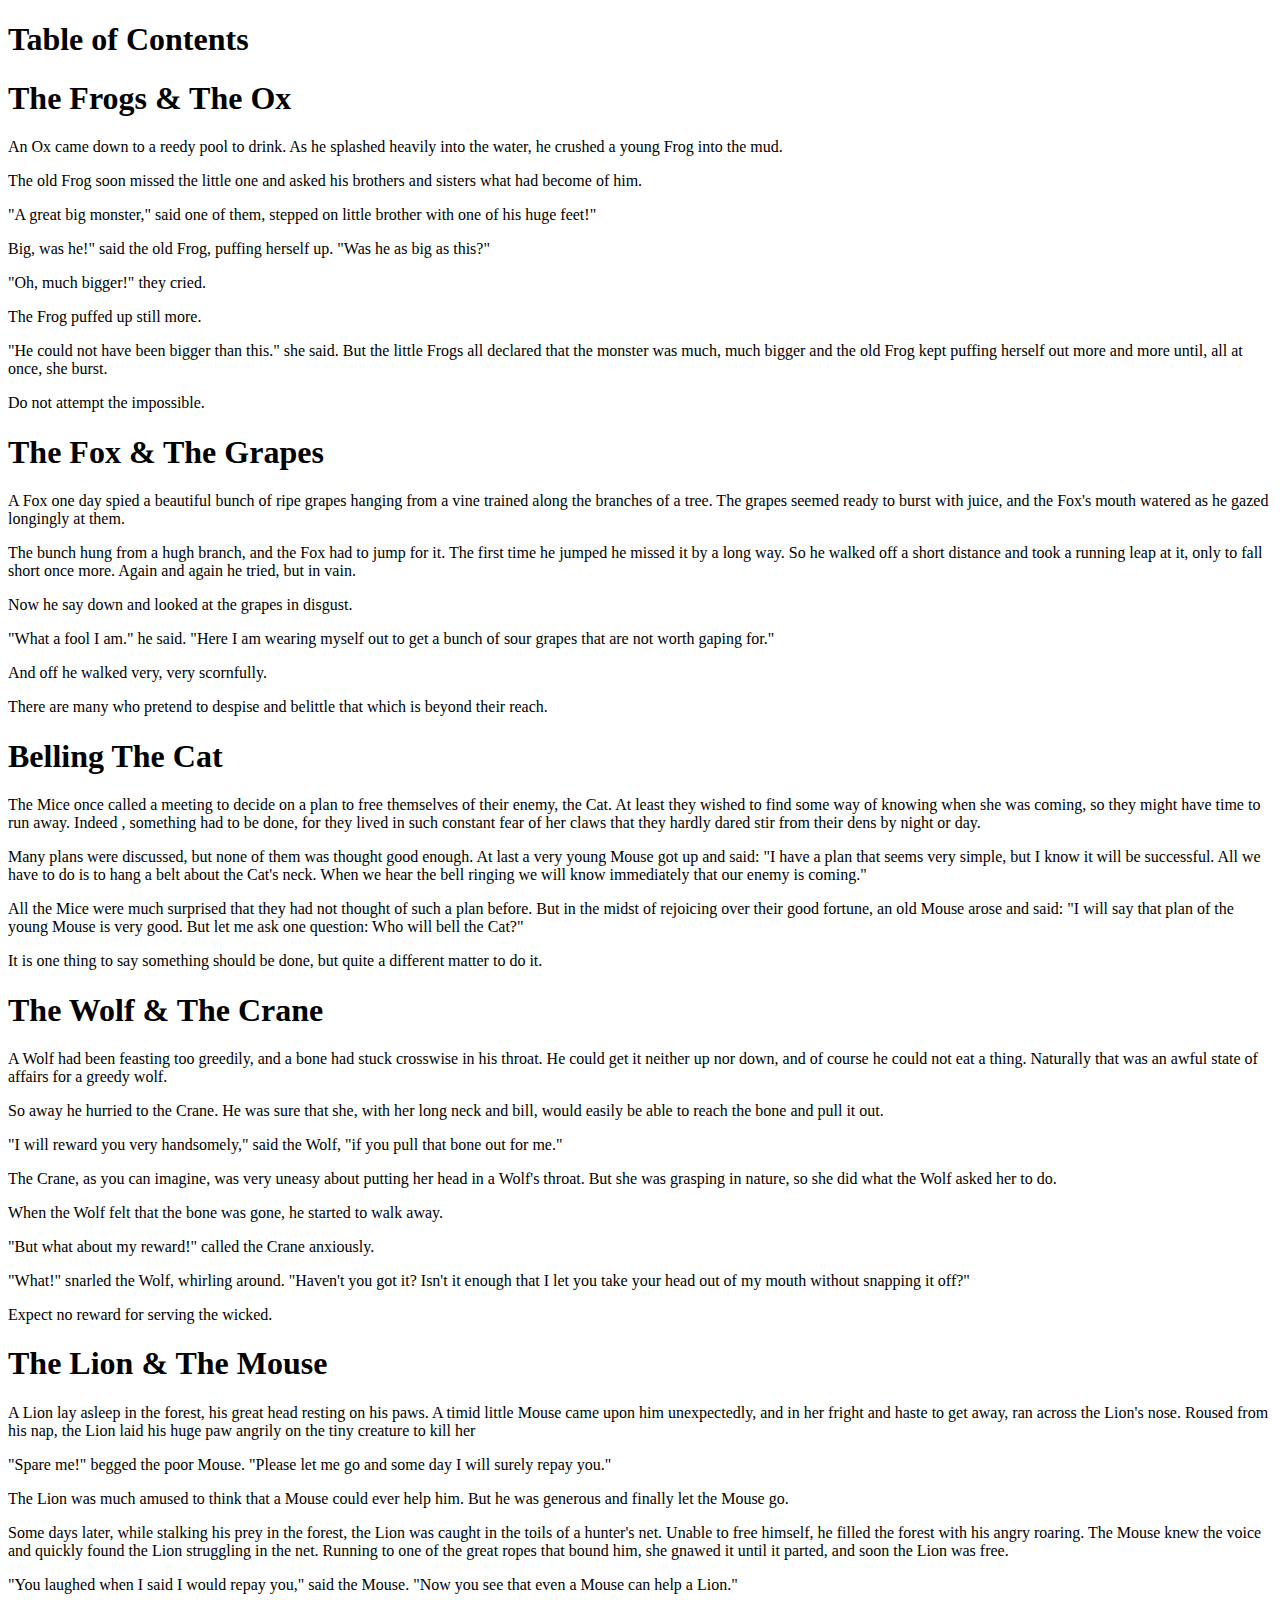
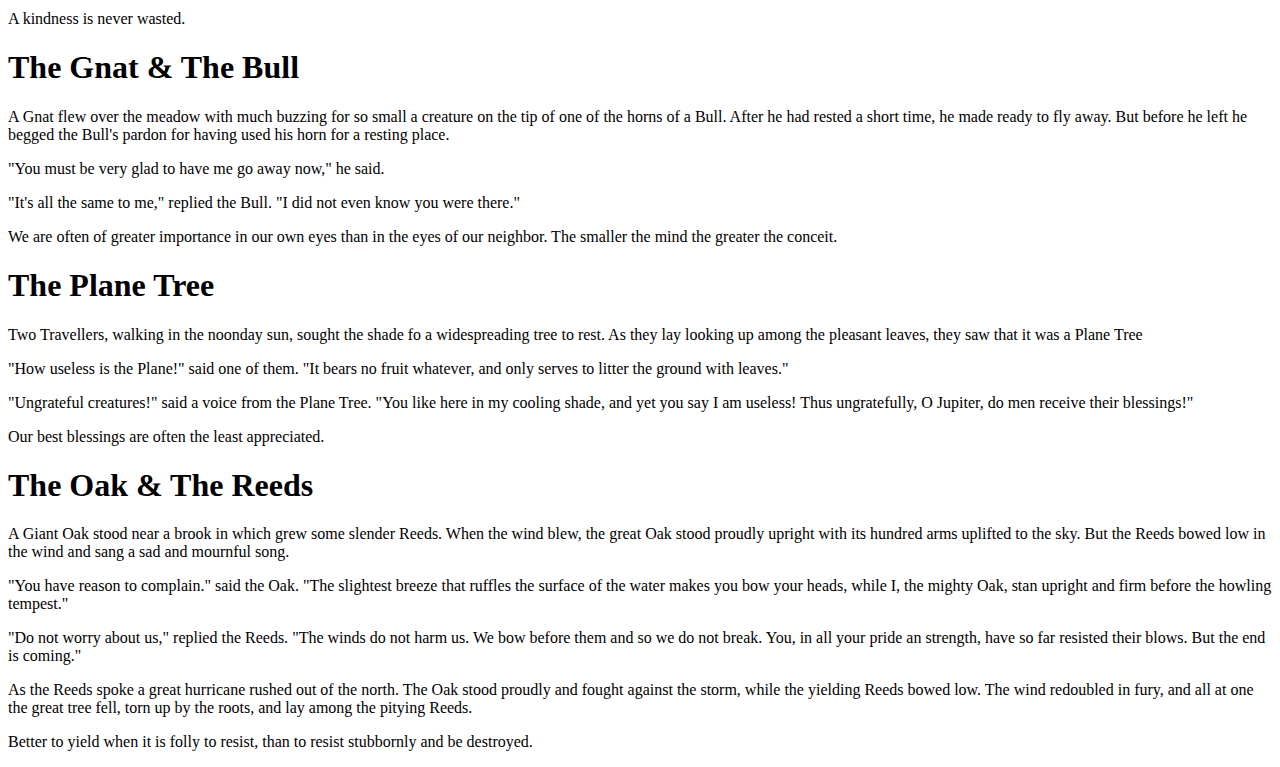
==== index.html @ 2a3820bb "stories added, h tags changed" ====
<!DOCTYPE html>
<html>
<head>
    <script src="http://code.jquery.com/jquery-1.11.0.min.js"></script>
    <link rel="stylesheet" type="text/css" href="css/stylesheet.css">
    <script type="text/javascript" src="js/script.js"></script>
    <title></title>
</head>
<body>
    <div id="table">
        <h1>Table of Contents</h1>
        <ol id="toc"></ol>
    </div>
    <div id="storybook">
        <div id="0">
            <h1>The Frogs & The Ox</h1>
            <p>An Ox came down to a reedy pool to drink. As he splashed heavily into the water, he crushed a young Frog
                into the mud.</p>
            <p>The old Frog soon missed the little one and asked his brothers and sisters what had become of him.</p>
            <p><span class="quote">"A great big monster,"</span> said one of them, <span class="quote">stepped on little
                brother with one of his huge feet!"</span></p>
            <p><span class="quote">Big, was he!"</span> said the old Frog, puffing herself up. <span id="class">"Was he
                as big as this?"</span></p>
            <p><span class="quote">"Oh, much bigger!"</span> they cried.</p>
            <p>The Frog puffed up still more.</p>
            <p><span class="quote">"He could not have been bigger than this."</span> she said. But the little Frogs all
                declared that the monster was much, much bigger and the old Frog kept puffing herself out more and more
                until, all at once, she burst.</p>
            <p id="moral">Do not attempt the impossible.</p>
        </div>
        <div id="1">
            <h1>The Fox & The Grapes</h1>
            <p>A Fox one day spied a beautiful bunch of ripe grapes hanging from a vine trained along the branches of a
                tree. The grapes seemed ready to burst with juice, and the Fox's mouth watered as he gazed longingly at
                them.</p>
            <p>The bunch hung from a hugh branch, and the Fox had to jump for it. The first time he jumped he missed it
                by a long way. So he walked off a short distance and took a running leap at it, only to fall short once
                more. Again and again he tried, but in vain.</p>
            <p>Now he say down and looked at the grapes in disgust.</p>
            <p><span class="quote">"What a fool I am."</span> he said. <span class="quote">"Here I am wearing myself out
                to get a bunch of sour grapes that are not worth gaping for."</span></p>
            <p>And off he walked very, very scornfully.</p>
            <p id="moral">There are many who pretend to despise and belittle that which is beyond their reach.</p>
        </div>
        <div id="2">
            <h1>Belling The Cat</h1>
            <p>The Mice once called a meeting to decide on a plan to free themselves of their enemy, the Cat. At least
                they wished to find some way of knowing when she was coming, so they might have time to run away. Indeed
                , something had to be done, for they lived in such constant fear of her claws that they hardly dared
                stir from their dens by night or day.</p>
            <p>Many plans were discussed, but none of them was thought good enough. At last a very young Mouse got up
                and said: <span class="quote">"I have a plan that seems very simple, but I know it will be successful.
                All we have to do is to hang a belt about the Cat's neck. When we hear the bell ringing we will know
                immediately that our enemy is coming."</span></p>
            <p>All the Mice were much surprised that they had not thought of such a plan before. But in the midst of
                rejoicing over their good fortune, an old Mouse arose and said: <span class="quote">"I will say that
                plan of the young Mouse is very good. But let me ask one question: Who will bell the Cat?"</span></p>
            <p id="moral">It is one thing to say something should be done, but quite a different matter to do it.</p>
        </div>
        <div id="3">
            <h1>The Wolf & The Crane</h1>
            <p>A Wolf had been feasting too greedily, and a bone had stuck crosswise in his throat. He could get it
                neither up nor down, and of course he could not eat a thing. Naturally that was an awful state of
                affairs for a greedy wolf.</p>
            <p>So away he hurried to the Crane. He was sure that she, with her long neck and bill, would easily be able
                to reach the bone and pull it out.</p>
            <p><span class="quote">"I will reward you very handsomely,"</span> said the Wolf, <span class="quote">"if
                you pull that bone out for me."</span></p>
            <p>The Crane, as you can imagine, was very uneasy about putting her head in a Wolf's throat. But she was
                grasping in nature, so she did what the Wolf asked her to do.</p>
            <p>When the Wolf felt that the bone was gone, he started to walk away.</p> 
            <p><span class="quote">"But what about my reward!"</span> called the Crane anxiously.</p>
            <p><span class="quote">"What!"</span> snarled the Wolf, whirling around. <span class="quote">"Haven't you
                got it? Isn't it enough that I let you take your head out of my mouth without snapping it off?"</span></p>
            <p id="moral">Expect no reward for serving the wicked.</p>
        </div>
        <div id="4">
            <h1>The Lion & The Mouse</h1>
            <p>A Lion lay asleep in the forest, his great head resting on his paws. A timid little Mouse came upon him
                unexpectedly, and in her fright and haste to get away, ran across the Lion's nose. Roused from his nap,
                the Lion laid his huge paw angrily on the tiny creature to kill her</p>
            <p><span class="quote">"Spare me!"</span> begged the poor Mouse. <span class="quote">"Please let me go and
                some day I will surely repay you."</span></p>
            <p>The Lion was much amused to think that a Mouse could ever help him. But he was generous and finally let
                the Mouse go.</p>
            <p>Some days later, while stalking his prey in the forest, the Lion was caught in the toils of a hunter's
                net. Unable to free himself, he filled the forest with his angry roaring. The Mouse knew the voice and
                quickly found the Lion struggling in the net. Running to one of the great ropes that bound him, she
                gnawed it until it parted, and soon the Lion was free.</p>
            <p><span class="quote">"You laughed when I said I would repay you," said the Mouse. "Now you see that even a
                Mouse can help a Lion."</span></p>
            <p id="moral">A kindness is never wasted.</p>
        </div>
        <div id="5">
            <h1>The Gnat & The Bull</h1>
            <p>A Gnat flew over the meadow with much buzzing for so small a creature on the tip of one of the horns of
                a Bull. After he had rested a short time, he made ready to fly away. But before he left he begged the
                Bull's pardon for having used his horn for a resting place.</p>
            <p><span class="quote">"You must be very glad to have me go away now,"</span> he said.</p>
            <p><span class="quote">"It's all the same to me,"</span> replied the Bull. <span class="quote">"I did not
                even know you were there."</span></p>
            <p id="moral">We are often of greater importance in our own eyes than in the eyes of our neighbor. The
                smaller the mind the greater the conceit.</p>
        </div>
        <div id="6">
            <h1>The Plane Tree</h1>
            <p>Two Travellers, walking in the noonday sun, sought the shade fo a widespreading tree to rest. As they
                lay looking up among the pleasant leaves, they saw that it was a Plane Tree</p>
            <p><span class="quote">"How useless is the Plane!" said one of them. "It bears no fruit whatever, and only
                serves to litter the ground with leaves."</span></p>
            <p><span class="quote">"Ungrateful creatures!"</span> said a voice from the Plane Tree. <span class="quote">
                "You like here in my cooling shade, and yet you say I am useless! Thus ungratefully, O Jupiter, do men
                receive their blessings!"</span></p>
            <p id="moral">Our best blessings are often the least appreciated.</p>
        </div>
        <div id="7">
            <h1>The Oak & The Reeds</h1>
            <p>A Giant Oak stood near a brook in which grew some slender Reeds. When the wind blew, the great Oak stood
                proudly upright with its hundred arms uplifted to the sky. But the Reeds bowed low in the wind and sang
                a sad and mournful song.</p>
            <p><span class="quote">"You have reason to complain."</span> said the Oak. <span class="quote">"The
                slightest breeze that ruffles the surface of the water makes you bow your heads, while I, the mighty
                Oak, stan upright and firm before the howling tempest."</span></p>
            <p><span class="quote">"Do not worry about us,"</span> replied the Reeds. <span class="quote">"The winds do
                not harm us. We bow before them and so we do not break. You, in all your pride an strength, have so far
                resisted their blows. But the end is coming."</span></p>
            <p>As the Reeds spoke a great hurricane rushed out of the north. The Oak stood proudly and fought against
                the storm, while the yielding Reeds bowed low. The wind redoubled in fury, and all at one the great
                tree fell, torn up by the roots, and lay among the pitying Reeds.</p>
            <p id="moral">Better to yield when it is folly to resist, than to resist stubbornly and be destroyed.</p>
        </div>
    </div>
</body>
</html>
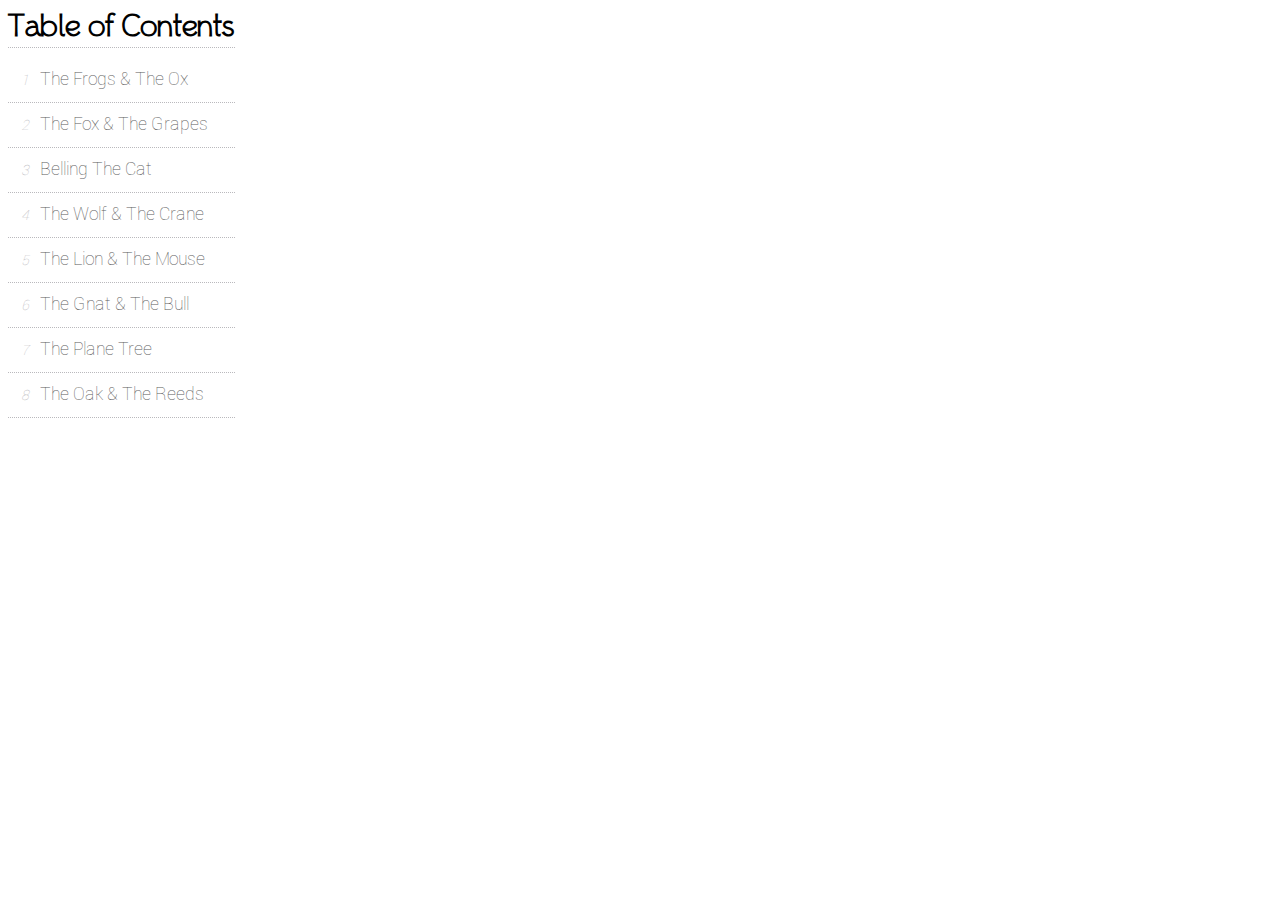
==== commit de0eb439: "updated stylesheet, changed story format in html, condensed js" ====
--- a/index.html
+++ b/index.html
@@ -19,7 +19,7 @@
             <p>The old Frog soon missed the little one and asked his brothers and sisters what had become of him.</p>
             <p><span class="quote">"A great big monster,"</span> said one of them, <span class="quote">stepped on little
                 brother with one of his huge feet!"</span></p>
-            <p><span class="quote">Big, was he!"</span> said the old Frog, puffing herself up. <span id="class">"Was he
+            <p><span class="quote">"Big, was he!"</span> said the old Frog, puffing herself up. <span class="quote">"Was he
                 as big as this?"</span></p>
             <p><span class="quote">"Oh, much bigger!"</span> they cried.</p>
             <p>The Frog puffed up still more.</p>
--- a/css/stylesheet.css
+++ b/css/stylesheet.css
@@ -0,0 +1,92 @@
+@font-face {
+    font-family: Roboto;
+    src: url("fonts/Roboto-Thin.ttf");
+}
+@font-face {
+    font-family: Whip;
+    src: url("fonts/Whipsmart.ttf");
+}
+
+h1 {
+    font-family: Whip;
+    padding: 0px;
+    padding-bottom: .1em;
+    margin: 0px;
+    margin-bottom: .3em;
+    border-bottom: 1px dotted #BAB9BD;
+}
+
+#storybook h1 {
+    font-family: Whip;
+    text-align: center;
+    border-bottom: none;
+}
+
+
+#table {
+    float: left;
+}
+
+#toc {
+    padding: 0px;
+    margin-top: 0px;
+}
+
+#toc li {
+    font-family: Roboto;
+    font-size: 1.1em;
+    color: #5C5C5C;
+    list-style-type: none;
+    padding: .5em;
+    border-bottom: 1px dotted #BAB9BD;
+}
+
+#toc li:hover {
+    color: #141414;
+    text-shadow: 0px 1px 1px #000000;
+    cursor: pointer;
+}
+
+.active {
+    color: #141414;
+    text-shadow: 0px 1px 1px #000000;
+}
+
+.seen {
+    font-style:oblique !important;
+}
+
+.subtext {
+    display: inline-block;
+    padding: .3em;
+    margin:; .2em;
+    margin-right: .5em;
+    font-style: oblique;
+    color: #BAB9BD;
+    font-size: .8em;
+}
+
+#storybook div {
+    display: none;
+    float: left;
+    width: 50%;
+    margin-left: 5em;
+    word-spacing: .2em;
+    font-size: 1.2em;
+}
+
+#storybook .show {
+    display: block;
+    font-family: Roboto;
+}
+
+.quote {
+    font-style:oblique;
+}
+
+#moral {
+    font-family: Arial;
+    font-style: italic;
+    letter-spacing: 0.1em;
+    font-size: .9em;
+}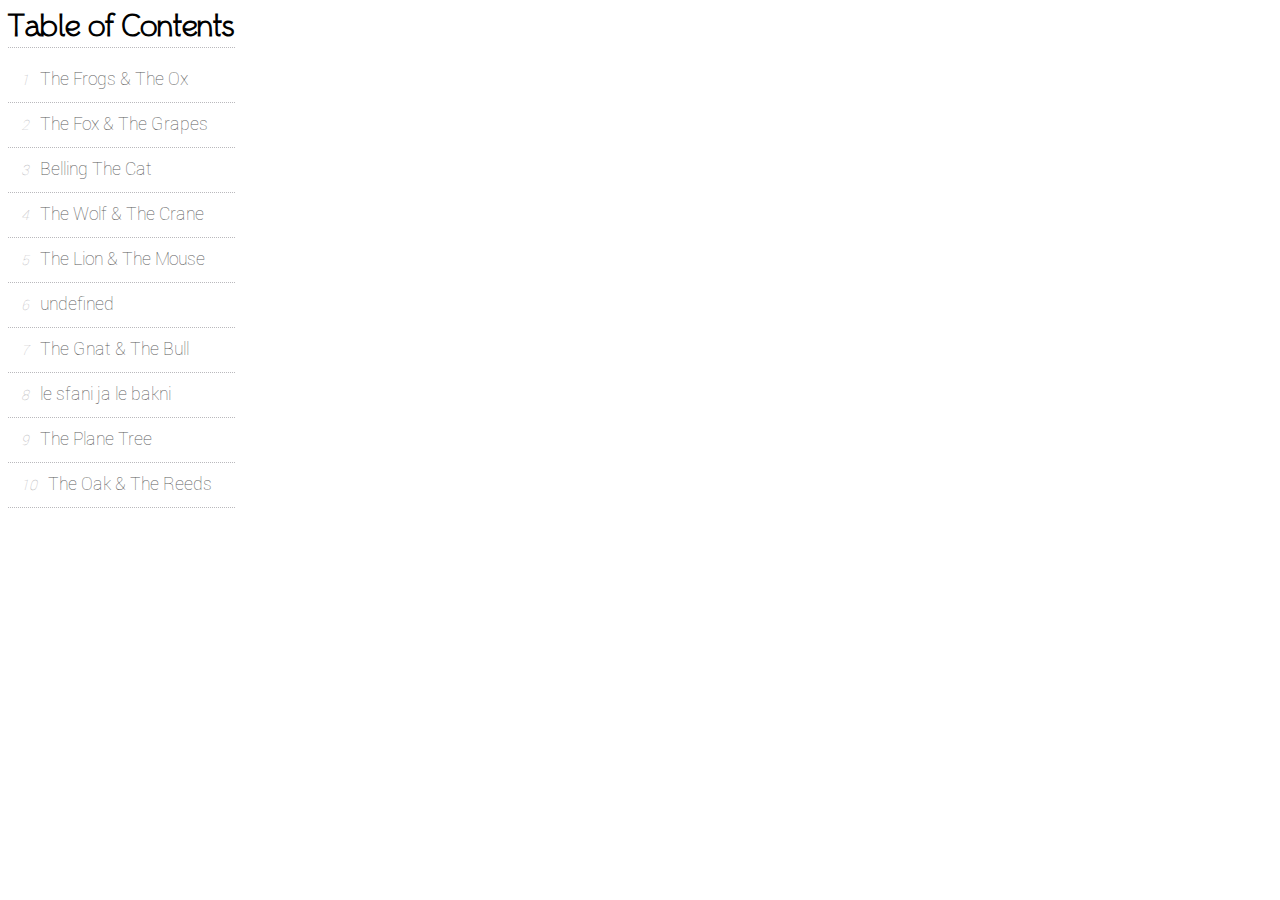
==== commit dc0e8fc6: "Translated The Gnat and The Bull" ====
--- a/index.html
+++ b/index.html
@@ -92,15 +92,26 @@
             <p id="moral">A kindness is never wasted.</p>
         </div>
         <div id="5">
-            <h1>The Gnat & The Bull</h1>
-            <p>A Gnat flew over the meadow with much buzzing for so small a creature on the tip of one of the horns of
+            <div class="eng">
+              <h1>The Gnat & The Bull</h1>
+              <p>A Gnat flew over the meadow with much buzzing for so small a creature on the tip of one of the horns of
                 a Bull. After he had rested a short time, he made ready to fly away. But before he left he begged the
                 Bull's pardon for having used his horn for a resting place.</p>
-            <p><span class="quote">"You must be very glad to have me go away now,"</span> he said.</p>
-            <p><span class="quote">"It's all the same to me,"</span> replied the Bull. <span class="quote">"I did not
-                even know you were there."</span></p>
-            <p id="moral">We are often of greater importance in our own eyes than in the eyes of our neighbor. The
+              <p><span class="quote">"You must be very glad to have me go away now,"</span> he said.</p>
+              <p><span class="quote">"It's all the same to me,"</span> replied the Bull. <span class="quote">"I did not
+                  even know you were there."</span></p>
+              <p id="moral">We are often of greater importance in our own eyes than in the eyes of our neighbor. The
                 smaller the mind the greater the conceit.</p>
+            </div>
+            <div class="jbo">
+              <h1>le sfani ja le bakni</h1>
+              <p>pa sfani cu vofli ga'u le foldi gi'e mutce lo ka se sance ku ki'unai lo du'u cmalu .i le sfani ku surla 
+                lo nu cpana le jurna be pa bakni mu'i lo nu tatpi .i ba piso'u lo temci ku le sfani ku bredi lo nu di'a vofli 
+                .i ku'i pu lo nu cliva ku le sfani ku cpedu lo nu fraxu cpedu lo nu pilno le jurna ku lo nu surla</p>
+              <p>.i <span class="quote">lu da'i do gleki lo nu mi ca cliva li'u</span> se cusku le sfani</p>
+              <p>.i <span class="quote">lu au cu'i li'u</span> se cusku le bakni ku fa <span class="quote">lu mi na sanji lo du'u do zvati li'u</span></p>
+              <p id="moral">mi'o ta'e jinvi lo du'u lo ni se'i vajni ku zmadu lo ni se'i je'a vajni</p>
+            </div>
         </div>
         <div id="6">
             <h1>The Plane Tree</h1>
@@ -131,4 +142,4 @@
         </div>
     </div>
 </body>
-</html>+</html>
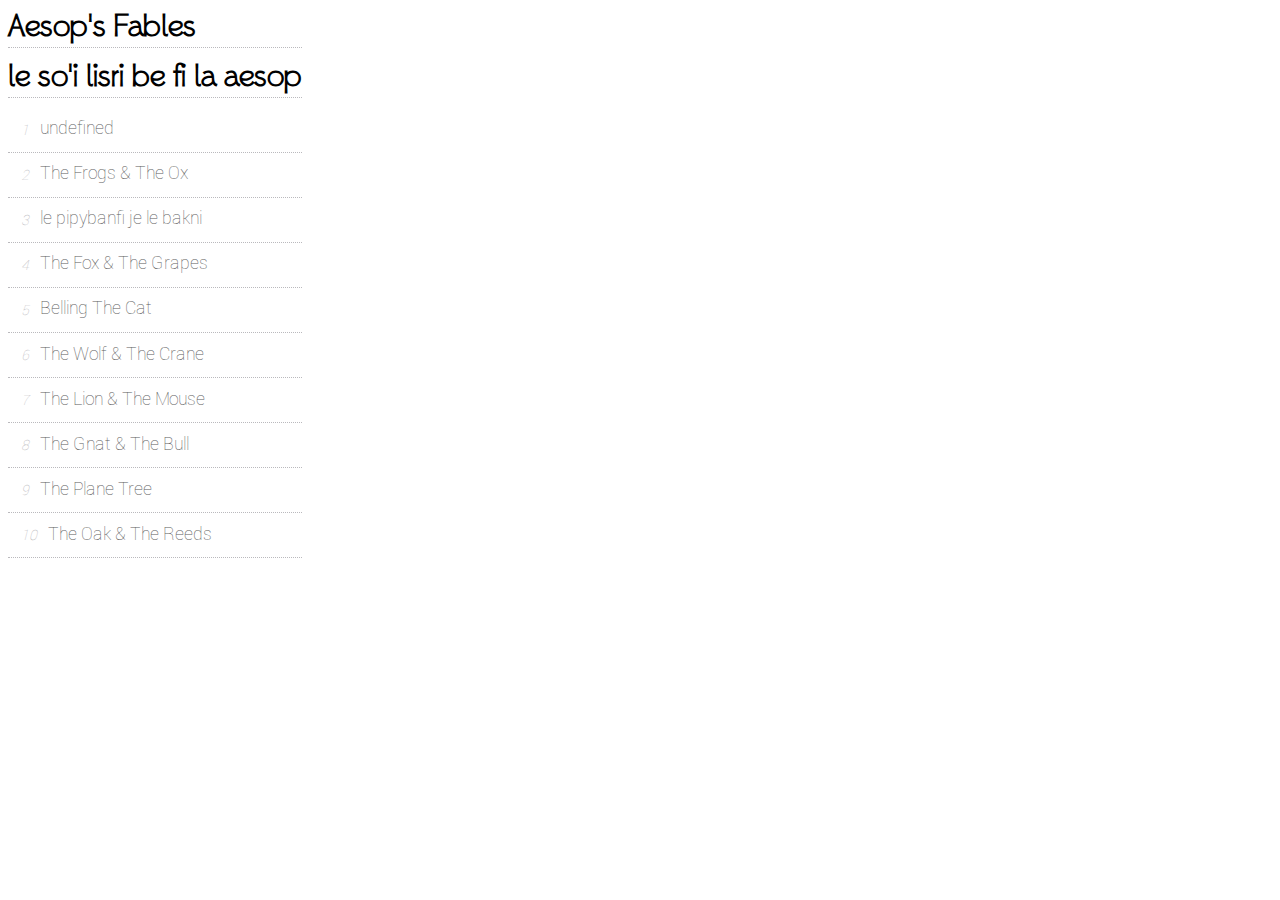
==== commit b9731905: "translated the frogs and the ox" ====
--- a/index.html
+++ b/index.html
@@ -8,25 +8,49 @@
 </head>
 <body>
     <div id="table">
-        <h1>Table of Contents</h1>
+        <div class="eng">
+            <h1>Aesop's Fables</h1>
+        </div>
+        <div class="jbo">
+            <h1>le so'i lisri be fi la aesop</h1>
+        </div>
         <ol id="toc"></ol>
     </div>
     <div id="storybook">
         <div id="0">
-            <h1>The Frogs & The Ox</h1>
-            <p>An Ox came down to a reedy pool to drink. As he splashed heavily into the water, he crushed a young Frog
-                into the mud.</p>
-            <p>The old Frog soon missed the little one and asked his brothers and sisters what had become of him.</p>
-            <p><span class="quote">"A great big monster,"</span> said one of them, <span class="quote">stepped on little
-                brother with one of his huge feet!"</span></p>
-            <p><span class="quote">"Big, was he!"</span> said the old Frog, puffing herself up. <span class="quote">"Was he
-                as big as this?"</span></p>
-            <p><span class="quote">"Oh, much bigger!"</span> they cried.</p>
-            <p>The Frog puffed up still more.</p>
-            <p><span class="quote">"He could not have been bigger than this."</span> she said. But the little Frogs all
-                declared that the monster was much, much bigger and the old Frog kept puffing herself out more and more
-                until, all at once, she burst.</p>
-            <p id="moral">Do not attempt the impossible.</p>
+            <div class="eng">
+                <h1>The Frogs & The Ox</h1>
+                <p>An Ox came down to a reedy pool to drink. As he splashed heavily into the water, he crushed a young
+                    Frog into the mud.</p>
+                <p>The old Frog soon missed the little one and asked his brothers and sisters what had become of him.</p>
+                <p><span class="quote">"A great big monster,"</span> said one of them, <span class="quote">stepped on
+                    little brother with one of his huge feet!"</span></p>
+                <p><span class="quote">"Big, was he!"</span> said the old Frog, puffing herself up.
+                    <span class="quote">"Was he as big as this?"</span></p>
+                <p><span class="quote">"Oh, much bigger!"</span> they cried.</p>
+                <p>The Frog puffed up still more.</p>
+                <p><span class="quote">"He could not have been bigger than this."</span> she said. But the little Frogs
+                    all declared that the monster was much, much bigger and the old Frog kept puffing herself out more
+                    and more until, all at once, she burst.</p>
+                <p id="moral">Do not attempt the impossible.</p>
+            </div>
+            <div class="jbo">
+                <h1>le pipybanfi je le bakni</h1>
+                <p>.i le bakni ku zvati pa kamsrasu gumjau ku mu’i lo nu pinxe</p>
+                <p>.i le bakni ku noi tilju cu sploici ca lo nu spostapa pa pipybanfi noi citno ku goi ko’a</p>
+                <p>.i le pipybanfi noi tolci’o ku goi ko’e retsku <span class="quote">lu ko’a mo li’u</span> le tunba ku
+                    mu’i lo nu caucni ko’a </p>
+                <p>.i pa tunba ku cusku <span class="quote">lu lo monsuta barda ku spostapa ko’a pa jamfu barda ku
+                    li’u</span></p>
+                <p>.i <span class="quote">lu ue .i xu lo ni se barda be le bakni ku cu mintu li’u</span> se cusku ko’e
+                    ca tisygau</p>
+                <p>.i <span class="quote">zo za’u</span> se cusku le tunba ku</p>
+                <p>.i ko’e zengau lo ka tisygau</p>
+                <p>.i ko’e cusku <span class="quote">lu lo bakni ku na kakne lo ka barda zmadu ti li’u</span> .i le
+                    tunba ku xusra lo du’u lo bakni ku cu mutce lo ka barmau .i rapli fa lo nu ko’e tisygau ku co’u lo
+                    nu spoja</p>
+                <p id="moral">.i ko na troci lo na cumki</p>
+            </div>
         </div>
         <div id="1">
             <h1>The Fox & The Grapes</h1>
@@ -92,26 +116,15 @@
             <p id="moral">A kindness is never wasted.</p>
         </div>
         <div id="5">
-            <div class="eng">
-              <h1>The Gnat & The Bull</h1>
-              <p>A Gnat flew over the meadow with much buzzing for so small a creature on the tip of one of the horns of
+            <h1>The Gnat & The Bull</h1>
+            <p>A Gnat flew over the meadow with much buzzing for so small a creature on the tip of one of the horns of
                 a Bull. After he had rested a short time, he made ready to fly away. But before he left he begged the
                 Bull's pardon for having used his horn for a resting place.</p>
-              <p><span class="quote">"You must be very glad to have me go away now,"</span> he said.</p>
-              <p><span class="quote">"It's all the same to me,"</span> replied the Bull. <span class="quote">"I did not
-                  even know you were there."</span></p>
-              <p id="moral">We are often of greater importance in our own eyes than in the eyes of our neighbor. The
+            <p><span class="quote">"You must be very glad to have me go away now,"</span> he said.</p>
+            <p><span class="quote">"It's all the same to me,"</span> replied the Bull. <span class="quote">"I did not
+                even know you were there."</span></p>
+            <p id="moral">We are often of greater importance in our own eyes than in the eyes of our neighbor. The
                 smaller the mind the greater the conceit.</p>
-            </div>
-            <div class="jbo">
-              <h1>le sfani ja le bakni</h1>
-              <p>pa sfani cu vofli ga'u le foldi gi'e mutce lo ka se sance ku ki'unai lo du'u cmalu .i le sfani ku surla 
-                lo nu cpana le jurna be pa bakni mu'i lo nu tatpi .i ba piso'u lo temci ku le sfani ku bredi lo nu di'a vofli 
-                .i ku'i pu lo nu cliva ku le sfani ku cpedu lo nu fraxu cpedu lo nu pilno le jurna ku lo nu surla</p>
-              <p>.i <span class="quote">lu da'i do gleki lo nu mi ca cliva li'u</span> se cusku le sfani</p>
-              <p>.i <span class="quote">lu au cu'i li'u</span> se cusku le bakni ku fa <span class="quote">lu mi na sanji lo du'u do zvati li'u</span></p>
-              <p id="moral">mi'o ta'e jinvi lo du'u lo ni se'i vajni ku zmadu lo ni se'i je'a vajni</p>
-            </div>
         </div>
         <div id="6">
             <h1>The Plane Tree</h1>
@@ -142,4 +155,4 @@
         </div>
     </div>
 </body>
-</html>
+</html>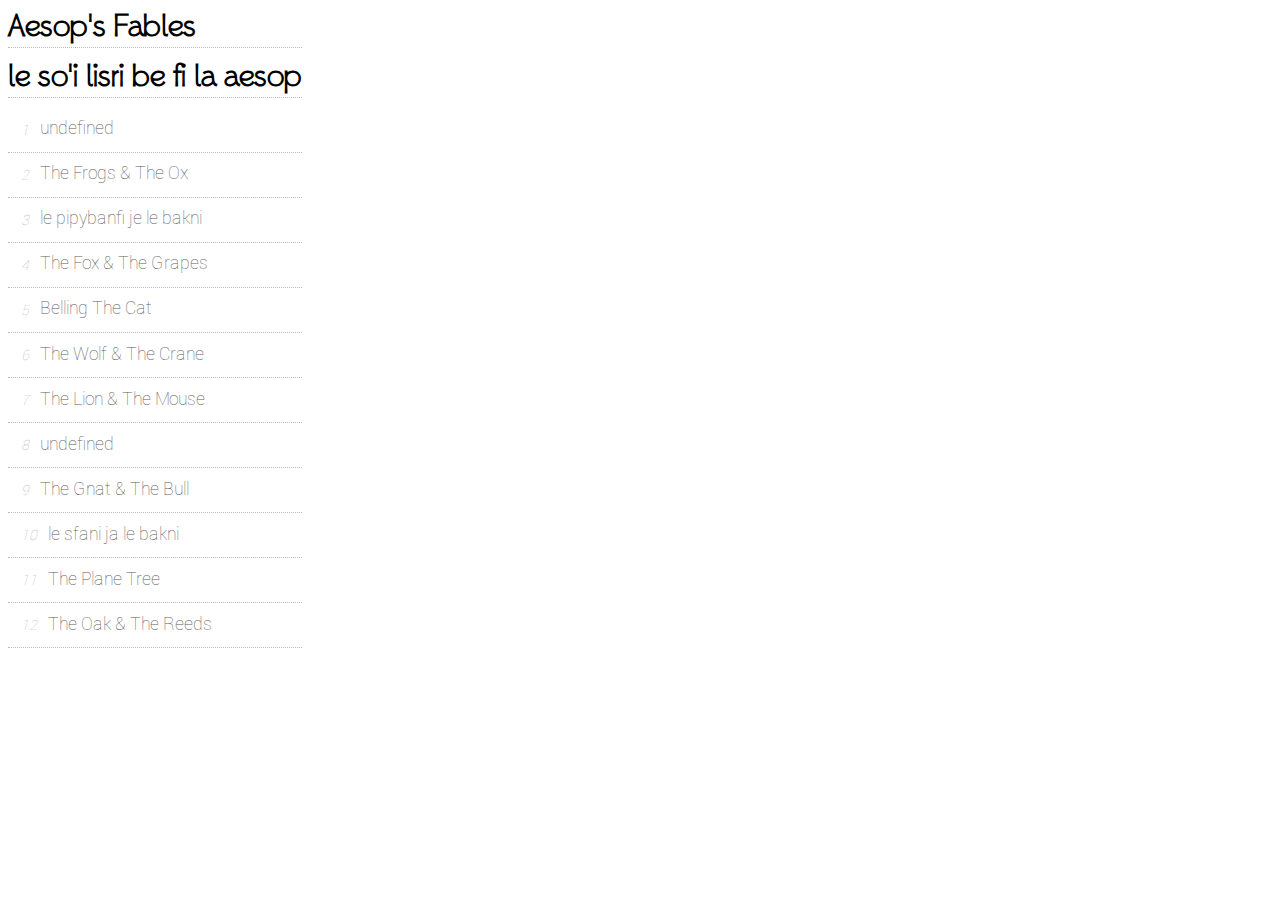
==== commit 83e9349e: "Merge pull request #1 from dustinlacewell/gh-pages" ====
--- a/index.html
+++ b/index.html
@@ -116,15 +116,26 @@
             <p id="moral">A kindness is never wasted.</p>
         </div>
         <div id="5">
-            <h1>The Gnat & The Bull</h1>
-            <p>A Gnat flew over the meadow with much buzzing for so small a creature on the tip of one of the horns of
+            <div class="eng">
+              <h1>The Gnat & The Bull</h1>
+              <p>A Gnat flew over the meadow with much buzzing for so small a creature on the tip of one of the horns of
                 a Bull. After he had rested a short time, he made ready to fly away. But before he left he begged the
                 Bull's pardon for having used his horn for a resting place.</p>
-            <p><span class="quote">"You must be very glad to have me go away now,"</span> he said.</p>
-            <p><span class="quote">"It's all the same to me,"</span> replied the Bull. <span class="quote">"I did not
-                even know you were there."</span></p>
-            <p id="moral">We are often of greater importance in our own eyes than in the eyes of our neighbor. The
+              <p><span class="quote">"You must be very glad to have me go away now,"</span> he said.</p>
+              <p><span class="quote">"It's all the same to me,"</span> replied the Bull. <span class="quote">"I did not
+                  even know you were there."</span></p>
+              <p id="moral">We are often of greater importance in our own eyes than in the eyes of our neighbor. The
                 smaller the mind the greater the conceit.</p>
+            </div>
+            <div class="jbo">
+              <h1>le sfani ja le bakni</h1>
+              <p>pa sfani cu vofli ga'u le foldi gi'e mutce lo ka se sance ku ki'unai lo du'u cmalu .i le sfani ku surla 
+                lo nu cpana le jurna be pa bakni mu'i lo nu tatpi .i ba piso'u lo temci ku le sfani ku bredi lo nu di'a vofli 
+                .i ku'i pu lo nu cliva ku le sfani ku cpedu lo nu fraxu cpedu lo nu pilno le jurna ku lo nu surla</p>
+              <p>.i <span class="quote">lu da'i do gleki lo nu mi ca cliva li'u</span> se cusku le sfani</p>
+              <p>.i <span class="quote">lu au cu'i li'u</span> se cusku le bakni ku fa <span class="quote">lu mi na sanji lo du'u do zvati li'u</span></p>
+              <p id="moral">mi'o ta'e jinvi lo du'u lo ni se'i vajni ku zmadu lo ni se'i je'a vajni</p>
+            </div>
         </div>
         <div id="6">
             <h1>The Plane Tree</h1>
@@ -155,4 +166,4 @@
         </div>
     </div>
 </body>
-</html>+</html>
